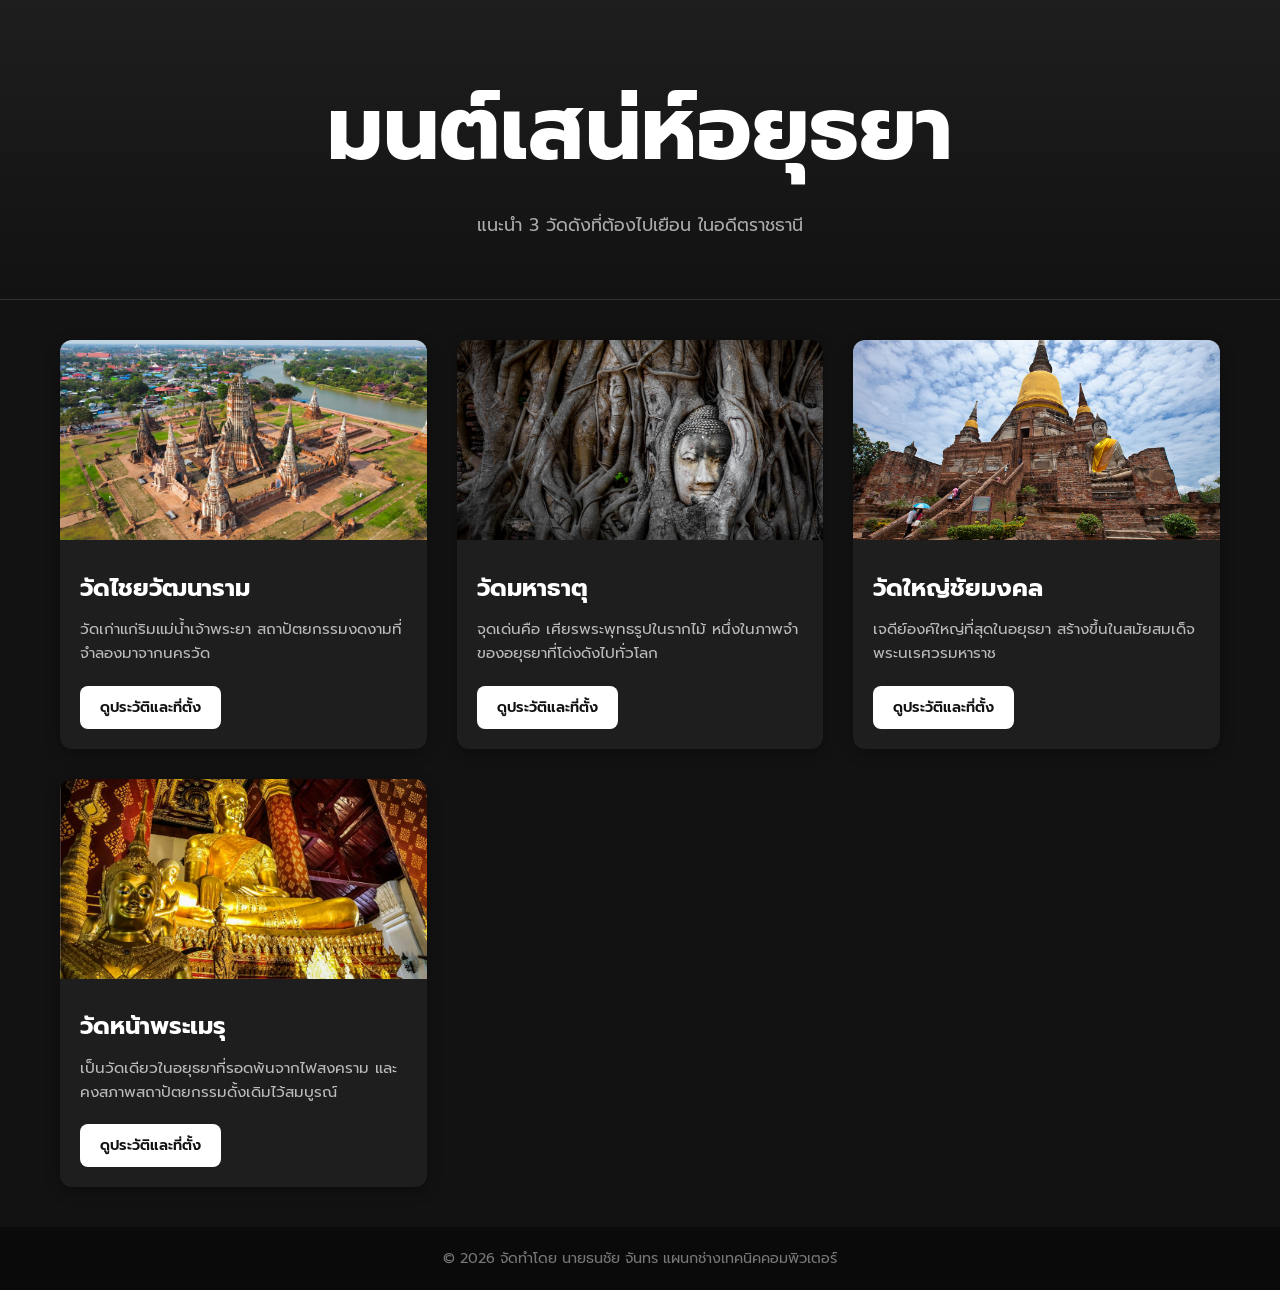
==== index.html @ e17459d5 "Add files via upload" ====
<!DOCTYPE html>
<html lang="th">
<head>
    <meta charset="UTF-8">
    <meta name="viewport" content="width=device-width, initial-scale=1.0">
    <title>สถานที่ท่องเที่ยว กับวัดดังเมืองอยุธยา</title>
    
    <!-- ดึงฟอนต์ภาษาไทย 'Prompt' จาก Google Fonts เพื่อให้เว็บดูทันสมัย -->
    <link href="https://fonts.googleapis.com/css2?family=Prompt:wght@300;400;600&display=swap" rel="stylesheet">
    
    <!-- เชื่อมโยงไฟล์ CSS สำหรับตกแต่ง (ไฟล์ที่เราจะเขียนต่อไป) -->
    <link rel="stylesheet" href="style.css">
</head>
<body>

    <!-- ส่วนหัวของเว็บไซต์ (Header) -->
    <header class="hero-section">
        <h1>มนต์เสน่ห์อยุธยา</h1>
        <p>แนะนำ 3 วัดดังที่ต้องไปเยือน ในอดีตราชธานี</p>
    </header>

    <!-- ส่วนเนื้อหาหลัก (Main Content) -->
    <main class="container">
        <!-- สร้างกล่องใหญ่ (Grid) เพื่อเรียงการ์ดวัดต่างๆ -->
        <div class="temple-grid">

            <!-- การ์ดที่ 1: วัดไชยวัฒนาราม -->
            <div class="temple-card">
                <!-- ใส่รูปภาพวัด (ตรงนี้ให้เด็กๆ เปลี่ยนชื่อไฟล์รูปภาพของตัวเอง) -->
                <img src="img\watchai\13.jpg" alt="วัดไชยวัฒนาราม">
                <div class="card-content">
                    <h2>วัดไชยวัฒนาราม</h2>
                    <p>วัดเก่าแก่ริมแม่น้ำเจ้าพระยา สถาปัตยกรรมงดงามที่จำลองมาจากนครวัด</p>
                    <!-- จุดสำคัญ: ลิงก์ไปยังหน้ารายละเอียดของวัดนี้ -->
                    <a href="wat-chaiwatthanaram.html" class="btn-readmore">ดูประวัติและที่ตั้ง</a>
                </div>
            </div>

            <!-- การ์ดที่ 2: วัดมหาธาตุ -->
            <div class="temple-card">
                <img src="img\mahathat\4.jpg" alt="วัดมหาธาตุ">
                <div class="card-content">
                    <h2>วัดมหาธาตุ</h2>
                    <p>จุดเด่นคือ เศียรพระพุทธรูปในรากไม้ หนึ่งในภาพจำของอยุธยาที่โด่งดังไปทั่วโลก</p>
                    <a href="wat-mahathat.html" class="btn-readmore">ดูประวัติและที่ตั้ง</a>
                </div>
            </div>

            <!-- การ์ดที่ 3: วัดใหญ่ชัยมงคล -->
            <div class="temple-card">
                <img src="img\yai\1.jpg" alt="วัดใหญ่ชัยมงคล">
                <div class="card-content">
                    <h2>วัดใหญ่ชัยมงคล</h2>
                    <p>เจดีย์องค์ใหญ่ที่สุดในอยุธยา สร้างขึ้นในสมัยสมเด็จพระนเรศวรมหาราช</p>
                    <a href="wat-yai.html" class="btn-readmore">ดูประวัติและที่ตั้ง</a>
                </div>
            </div>
            <!-- การ์ดที่ 4: วัดหน้าพระเมรุ -->
            <div class="temple-card">
                <img src="img\naphramen\2.jpg" alt="วัดหน้าพระเมรุ">
                <div class="card-content">
                    <h2>วัดหน้าพระเมรุ</h2>
                    <p>เป็นวัดเดียวในอยุธยาที่รอดพ้นจากไฟสงคราม และคงสภาพสถาปัตยกรรมดั้งเดิมไว้สมบูรณ์</p>
                    <a href="wat-na-phra-men.html" class="btn-readmore">ดูประวัติและที่ตั้ง</a>
                </div>
            </div>

        </div>
    </main>

    <!-- ส่วนท้ายเว็บไซต์ (Footer) -->
    <footer>
        <p>&copy; 2026 จัดทำโดย นายธนชัย จันทร แผนกช่างเทคนิคคอมพิวเตอร์</p>
    </footer>

</body>
</html>
---- style.css ----
/* =========================================
   1. ตั้งค่าพื้นฐาน (Reset & Base Styles)
========================================= */
* {
    margin: 0;
    padding: 0;
    box-sizing: border-box;
}

body {
    /* ใช้ฟอนต์ Prompt ที่ดึงมาจาก Google Fonts */
    font-family: 'Prompt', sans-serif;
    /* โทนสีเข้ม (Dark Mode) ให้ความรู้สึกเรียบหรู มินิมอล */
    background-color: #121212; 
    color: #e0e0e0;
    line-height: 1.6;
}

/* =========================================
   2. ส่วนหัวของเว็บไซต์ (Hero Section)
========================================= */
.hero-section {
    text-align: center;
    padding: 60px 20px;
    background: linear-gradient(to bottom, #1e1e1e, #121212);
    border-bottom: 1px solid #333;
}

.hero-section h1 {
    font-size: 5.5rem;
    color: #ffffff;
    margin-bottom: 10px;
}

.hero-section p {
    font-size: 1.1rem;
    color: #aaaaaa;
}

/* =========================================
   3. ส่วนจัดหน้ากระดาษและ Grid (Layout)
========================================= */
.container {
    max-width: 1200px; /* จำกัดความกว้างไม่ให้เว็บยืดเกินไปในจอใหญ่ */
    margin: 40px auto;
    padding: 0 20px;
}

.temple-grid {
    display: grid;
    /* ทำ Responsive: จอเล็กแสดง 1 แถว, จอใหญ่แสดง 3 แถว */
    grid-template-columns: repeat(auto-fit, minmax(300px, 1fr));
    gap: 30px; /* ระยะห่างระหว่างการ์ด */
}

/* =========================================
   4. ตกแต่งการ์ด (Card Design)
========================================= */
.temple-card {
    background-color: #1e1e1e;
    border-radius: 12px; /* มุมโค้งมนให้ดูทันสมัย */
    overflow: hidden; /* ตัดขอบรูปที่ล้นมุมโค้งออก */
    box-shadow: 0 4px 15px rgba(0, 0, 0, 0.3);
    transition: transform 0.3s ease, box-shadow 0.3s ease; /* เตรียมไว้ทำอนิเมชั่นตอนชี้เมาส์ */
}

/* ลูกเล่น Hover: เมื่อเอาเมาส์ชี้ การ์ดจะลอยขึ้นและเงามีขนาดใหญ่ขึ้น */
.temple-card:hover {
    transform: translateY(-8px);
    box-shadow: 0 8px 25px rgba(0, 0, 0, 0.5);
}

.temple-card img {
    width: 100%;
    height: 200px;
    object-fit: cover; /* ให้รูปเต็มกรอบโดยสัดส่วนไม่เพี้ยน */
}

.card-content {
    padding: 20px;
}

.card-content h2 {
    font-size: 1.5rem;
    color: #ffffff;
    margin-bottom: 10px;
}

.card-content p {
    font-size: 0.95rem;
    color: #bbbbbb;
    margin-bottom: 20px;
}

/* =========================================
   5. ตกแต่งปุ่มลิงก์ (Button)
========================================= */
.btn-readmore {
    display: inline-block;
    padding: 10px 20px;
    background-color: #ffffff; /* ปุ่มสีขาวตัดกับพื้นหลังสีเข้ม */
    color: #121212;
    text-decoration: none; /* เอาเส้นใต้ลิงก์ออก */
    font-weight: 600;
    border-radius: 8px; /* ปุ่มขอบมน */
    font-size: 0.9rem;
    transition: background-color 0.3s, color 0.3s;
}

.btn-readmore:hover {
    background-color: #333333;
    color: #ffffff;
}

/* =========================================
   6. ส่วนท้ายเว็บ (Footer)
========================================= */
footer {
    text-align: center;
    padding: 20px;
    background-color: #0a0a0a;
    color: #777777;
    font-size: 0.9rem;
    margin-top: 40px;
}

.btn-back {
    display: inline-block;
    color: #aaaaaa;
    text-decoration: none;
    font-size: 1rem;
    transition: color 0.3s;
}

.btn-back:hover {
    color: #ffffff;
}

/* ส่วนหัวของหน้ารายละเอียด */
.detail-header {
    text-align: center;
    margin-bottom: 30px;
}

.detail-header h1 {
    font-size: 2.5rem;
    color: #ffffff;
}

.detail-header p {
    font-size: 1.2rem;
    color: #aaaaaa;
}

/* รูปภาพหลัก */
.detail-image img {
    width: 100%;
    height: 500px;
    object-fit: cover; /* จัดการให้รูปสวยเต็มจอ ไม่เบี้ยว */
    border-radius: 12px;
    margin-bottom: 40px;
    box-shadow: 0 10px 30px rgba(0, 0, 0, 0.5);
}

/* ส่วนเนื้อหาประวัติ */
.detail-content {
    background-color: #1e1e1e;
    padding: 40px;
    border-radius: 12px;
    margin-bottom: 40px;
}

.detail-content h2 {
    color: #ffffff;
    margin-bottom: 20px;
    font-size: 1.8rem;
    border-left: 5px solid #ffcc00; /* เส้นตกแต่งด้านซ้ายให้ดูมีดีไซน์ */
    padding-left: 15px;
}

.detail-content p {
    font-size: 1.1rem;
    margin-bottom: 15px;
    text-indent: 2em; /* ย่อหน้าให้สวยงาม */
}

/* ส่วนแผนที่ (Map) */
.detail-map h2 {
    color: #ffffff;
    margin-bottom: 20px;
    font-size: 1.8rem;
}

.map-container {
    border-radius: 12px;
    overflow: hidden; /* ตัดขอบมุมเหลี่ยมของแผนที่ให้โค้งมน */
    box-shadow: 0 5px 15px rgba(0, 0, 0, 0.4);
}

/* =========================================
   8. ระบบสไลด์โชว์ (Slideshow)
========================================= */

/* กล่องหลักสำหรับใส่สไลด์ */
.slideshow-container {
    width: 100%;
    height: 500px; /* ความสูงเท่ากรอบรูปเดิม */
    position: relative; /* สำคัญมาก เพื่อให้รูปลอยซ้อนกันข้างในได้ */
    margin-bottom: 40px;
    border-radius: 12px;
    overflow: hidden;
    box-shadow: 0 10px 30px rgb(255, 220, 22);
    background-color: #000; /* สีพื้นหลังสีดำเวลารูปกำลังโหลด */
}

/* ตั้งค่ารูปภาพแต่ละรูป */
.mySlides {
    display: none; /* ซ่อนรูปทั้งหมดไว้ก่อน (เดี๋ยว JS จะมาเปิดทีละรูป) */
    width: 100%;
    height: 100%;
    object-fit: cover; /* ให้รูปเต็มกรอบสวยงาม */
    position: absolute; /* สั่งให้รูปทุกรูปไปกองซ้อนกันอยู่ที่มุมซ้ายบน */
    top: 0;
    left: 0;
}

/* เอฟเฟกต์ค่อยๆ ปรากฏ (Fade Animation) */
.fade {
    animation-name: fadeEffect;
    animation-duration: 2s; /* ใช้เวลาเฟด 2 วินาที (ดูช้าๆ นุ่มนวล) */
}

/* กำหนดการเปลี่ยนแปลงของความโปร่งใส */
@keyframes fadeEffect {
    from {
        opacity: 0;
        transform: translateY(20px);
    }
    to {
        opacity: 1;
        transform: translateY(0);
    }
}
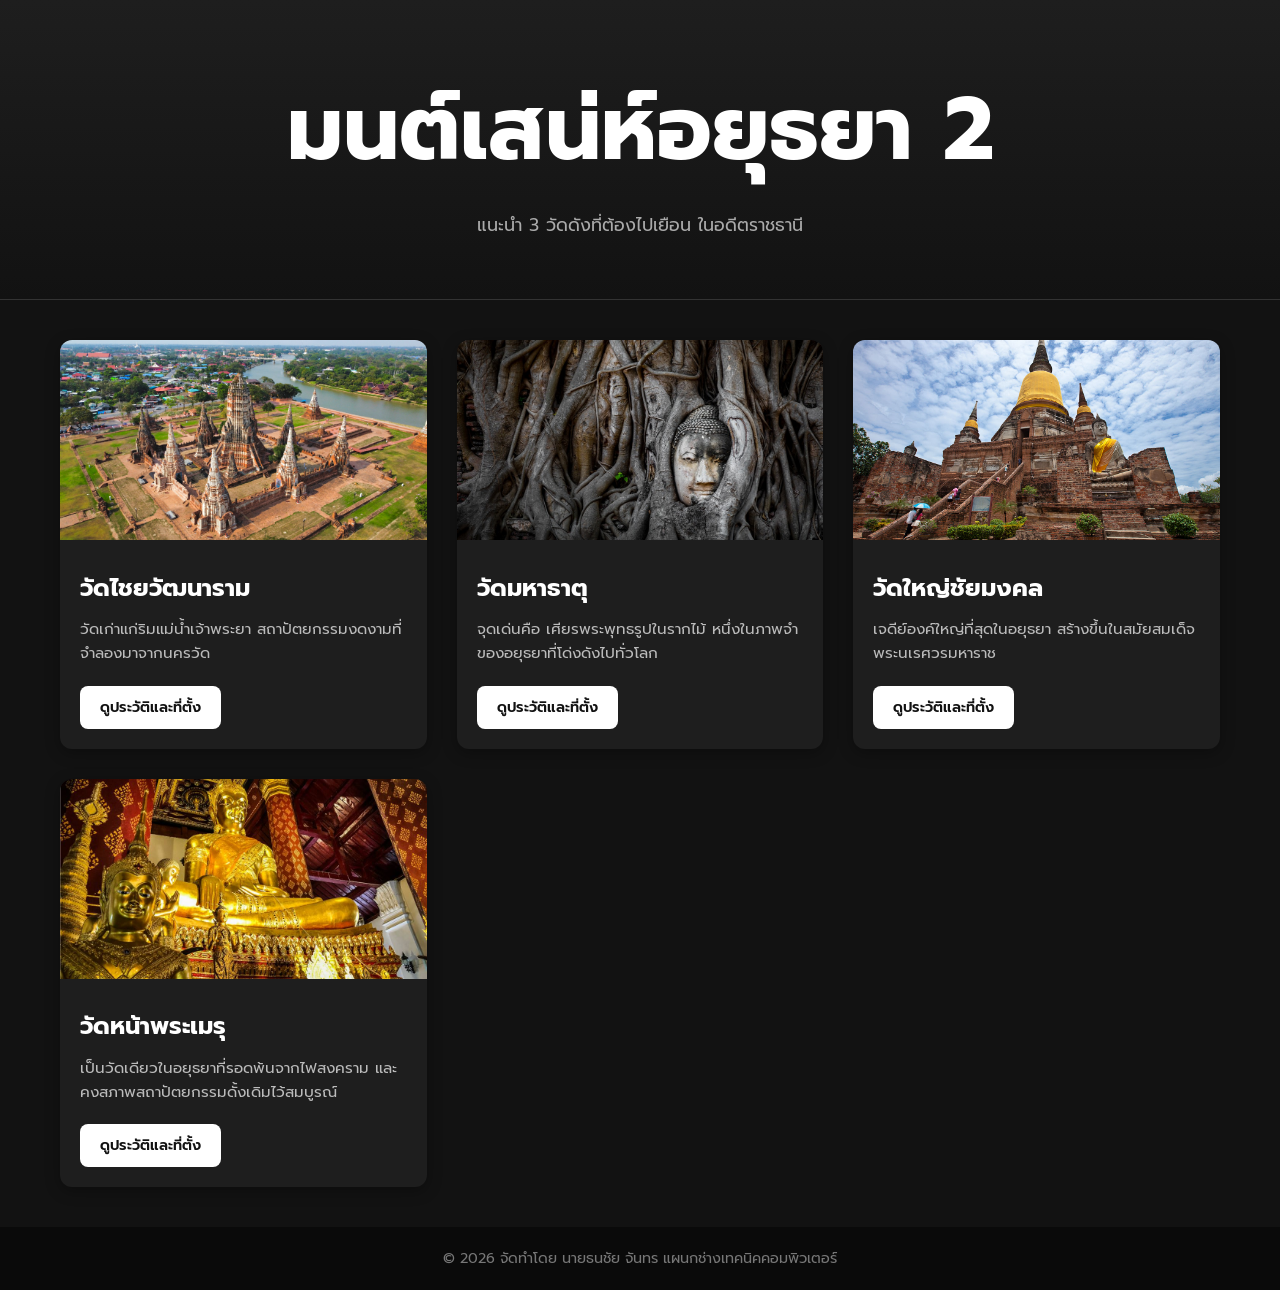
==== commit 35b9c179: "Update index.html" ====
--- a/index.html
+++ b/index.html
@@ -15,7 +15,7 @@
 
     <!-- ส่วนหัวของเว็บไซต์ (Header) -->
     <header class="hero-section">
-        <h1>มนต์เสน่ห์อยุธยา</h1>
+        <h1>มนต์เสน่ห์อยุธยา 2</h1>
         <p>แนะนำ 3 วัดดังที่ต้องไปเยือน ในอดีตราชธานี</p>
     </header>
 
@@ -74,4 +74,4 @@
     </footer>
 
 </body>
-</html>+</html>
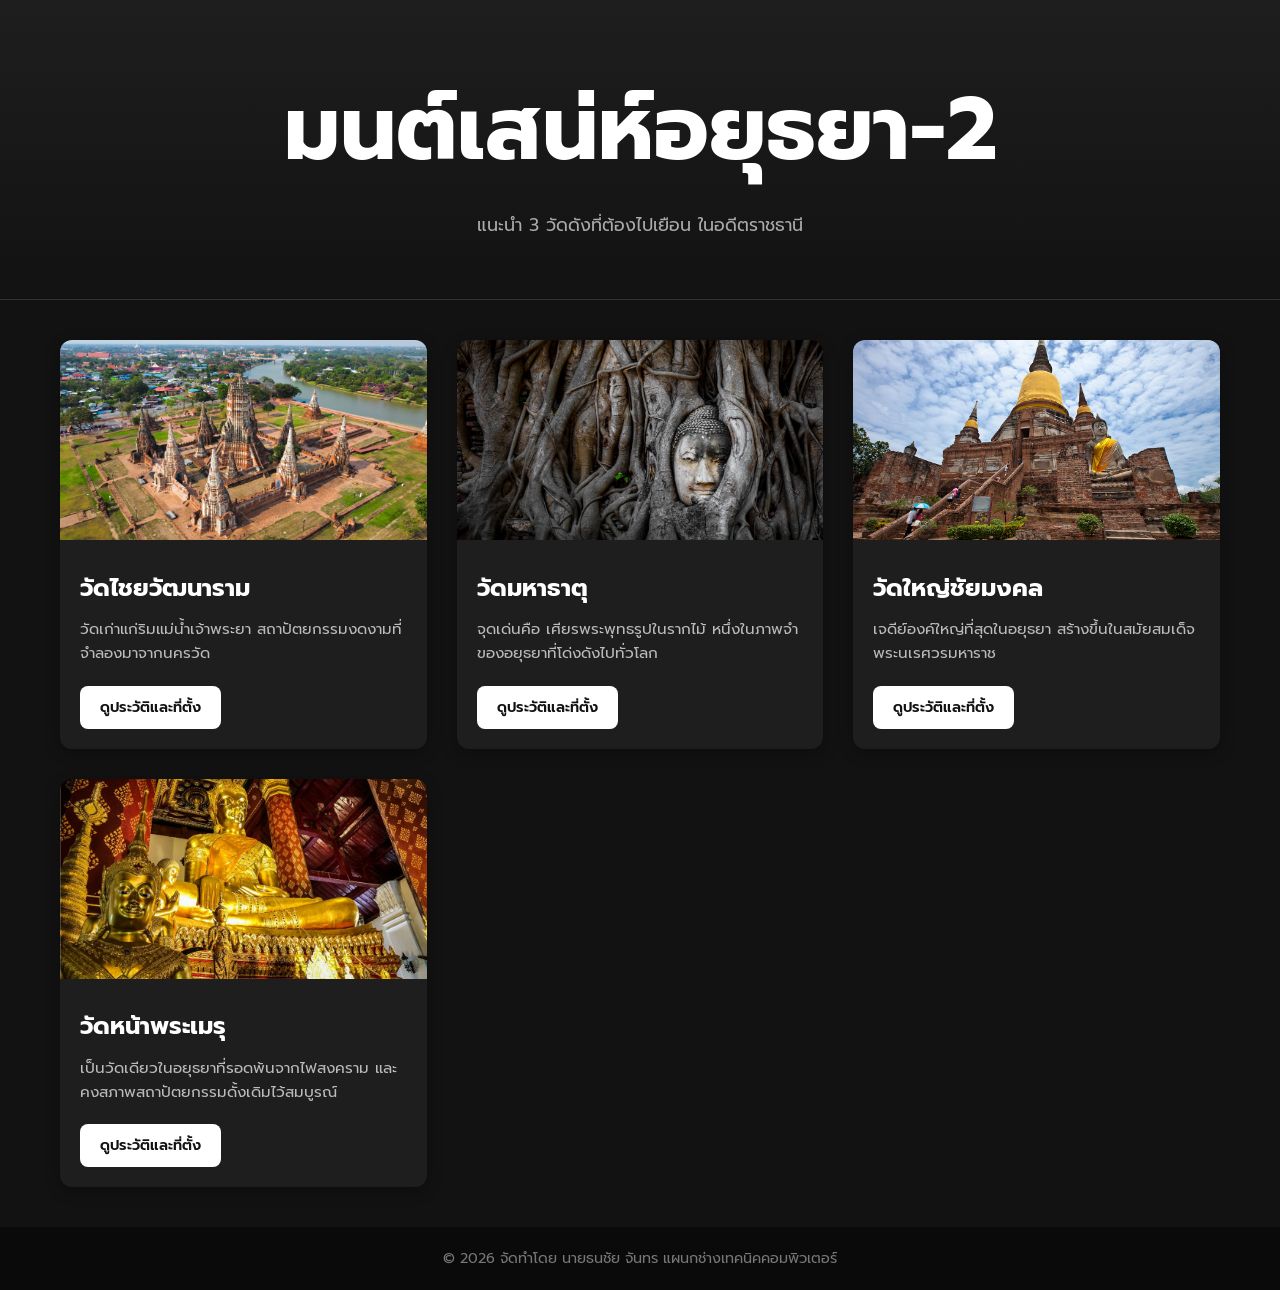
==== commit 6a93e25e: "index.html" ====
--- a/index.html
+++ b/index.html
@@ -15,7 +15,7 @@
 
     <!-- ส่วนหัวของเว็บไซต์ (Header) -->
     <header class="hero-section">
-        <h1>มนต์เสน่ห์อยุธยา 2</h1>
+        <h1>มนต์เสน่ห์อยุธยา-2</h1>
         <p>แนะนำ 3 วัดดังที่ต้องไปเยือน ในอดีตราชธานี</p>
     </header>
 
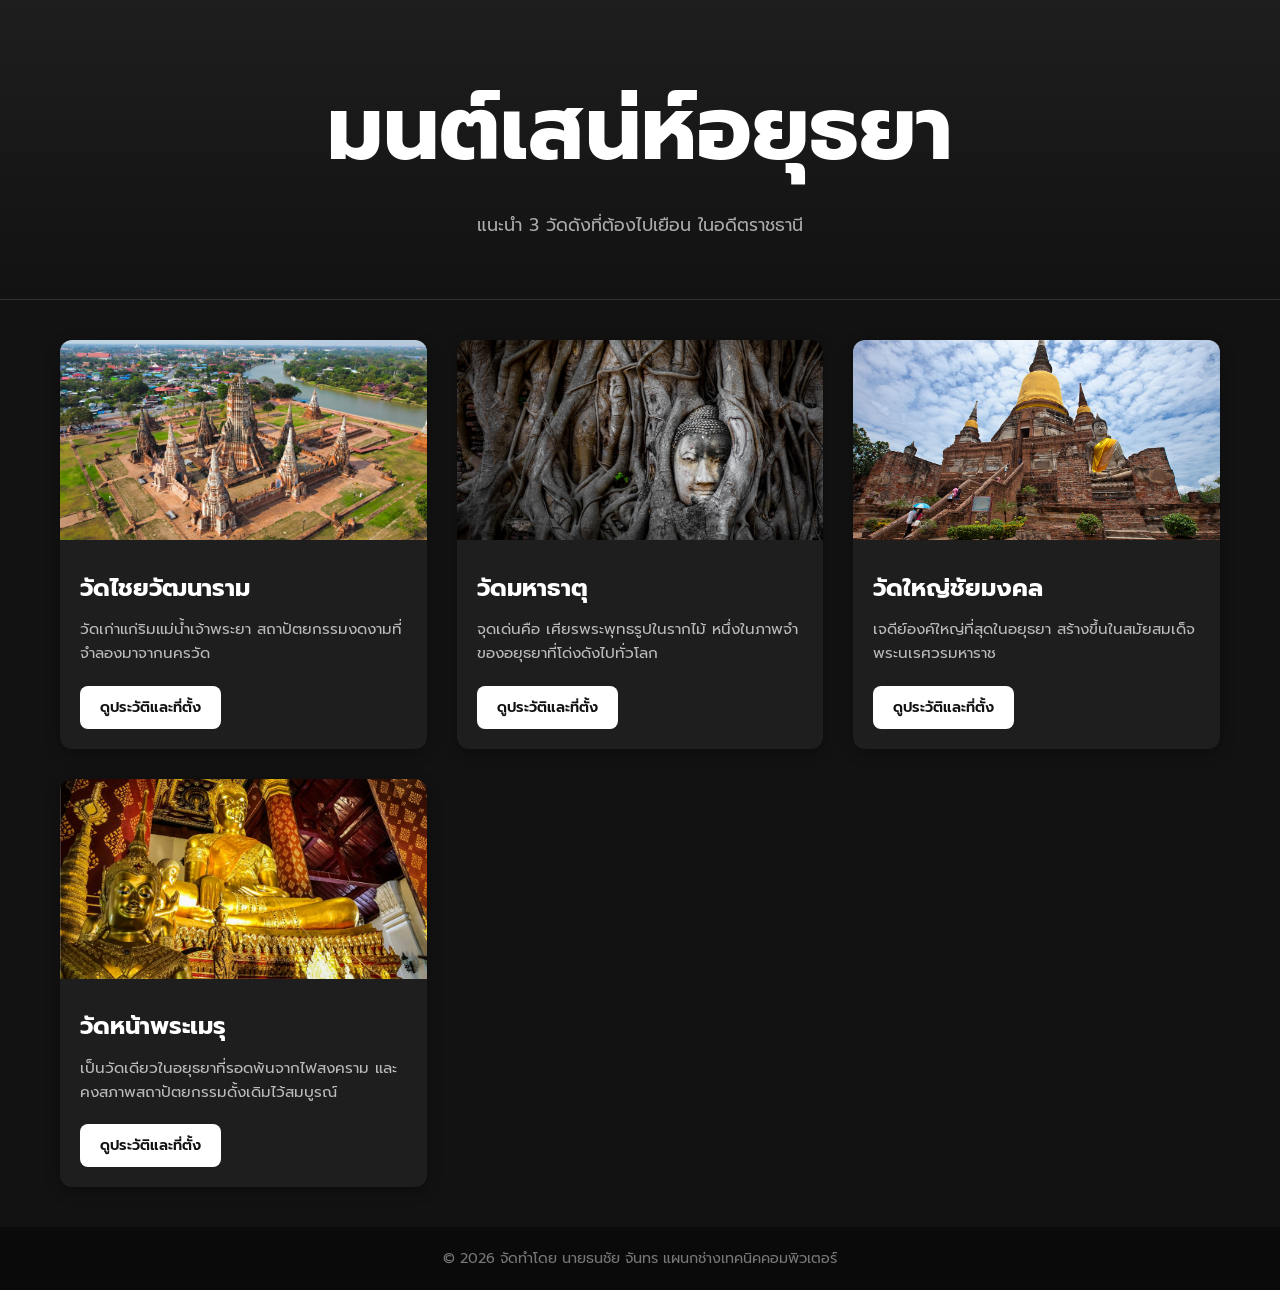
==== commit 8bdfa472: "index.html" ====
--- a/index.html
+++ b/index.html
@@ -15,7 +15,7 @@
 
     <!-- ส่วนหัวของเว็บไซต์ (Header) -->
     <header class="hero-section">
-        <h1>มนต์เสน่ห์อยุธยา-2</h1>
+        <h1>มนต์เสน่ห์อยุธยา</h1>
         <p>แนะนำ 3 วัดดังที่ต้องไปเยือน ในอดีตราชธานี</p>
     </header>
 
